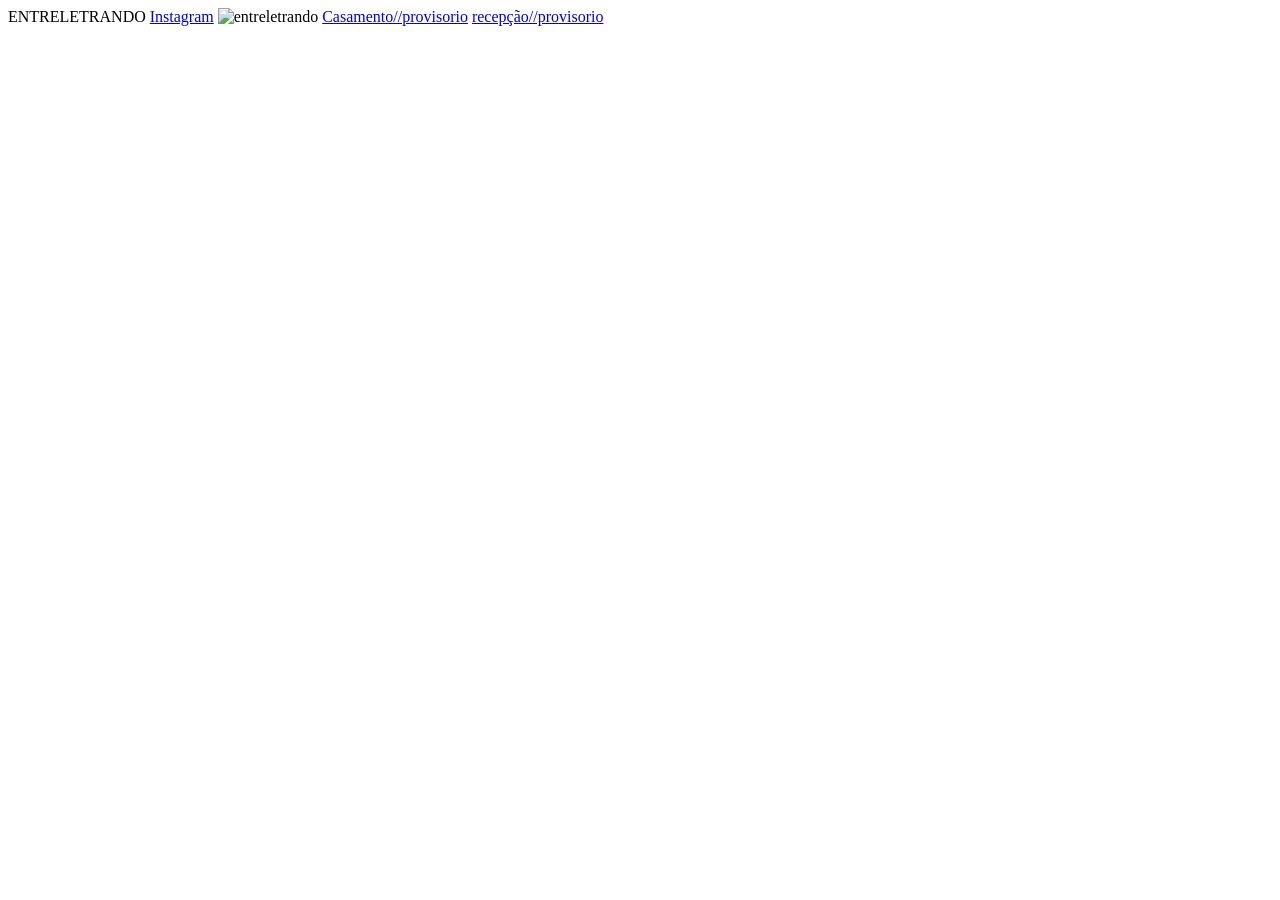
==== index.html @ dffde975 "Site adicionado Todos os arquivos do site, novos arquivos serão modificados ou adicionados em breve" ====
<!DOCTYPE html>
<html lang="pt-br">
<head>
    <meta charset="UTF-8">
    <meta name="viewport" content="width=device-width, initial-scale=1.0">
    <title>Entreletrando</title>
</head>
<body>
    ENTRELETRANDO
    <a href="https://www.instagram.com/entreletrando/">Instagram</a>
    <img src="img/logo.jpg" alt="entreletrando">
    <a href="home.html">Casamento//provisorio</a>
    <a href="login.html">recepção//provisorio</a>
</body>
</html>
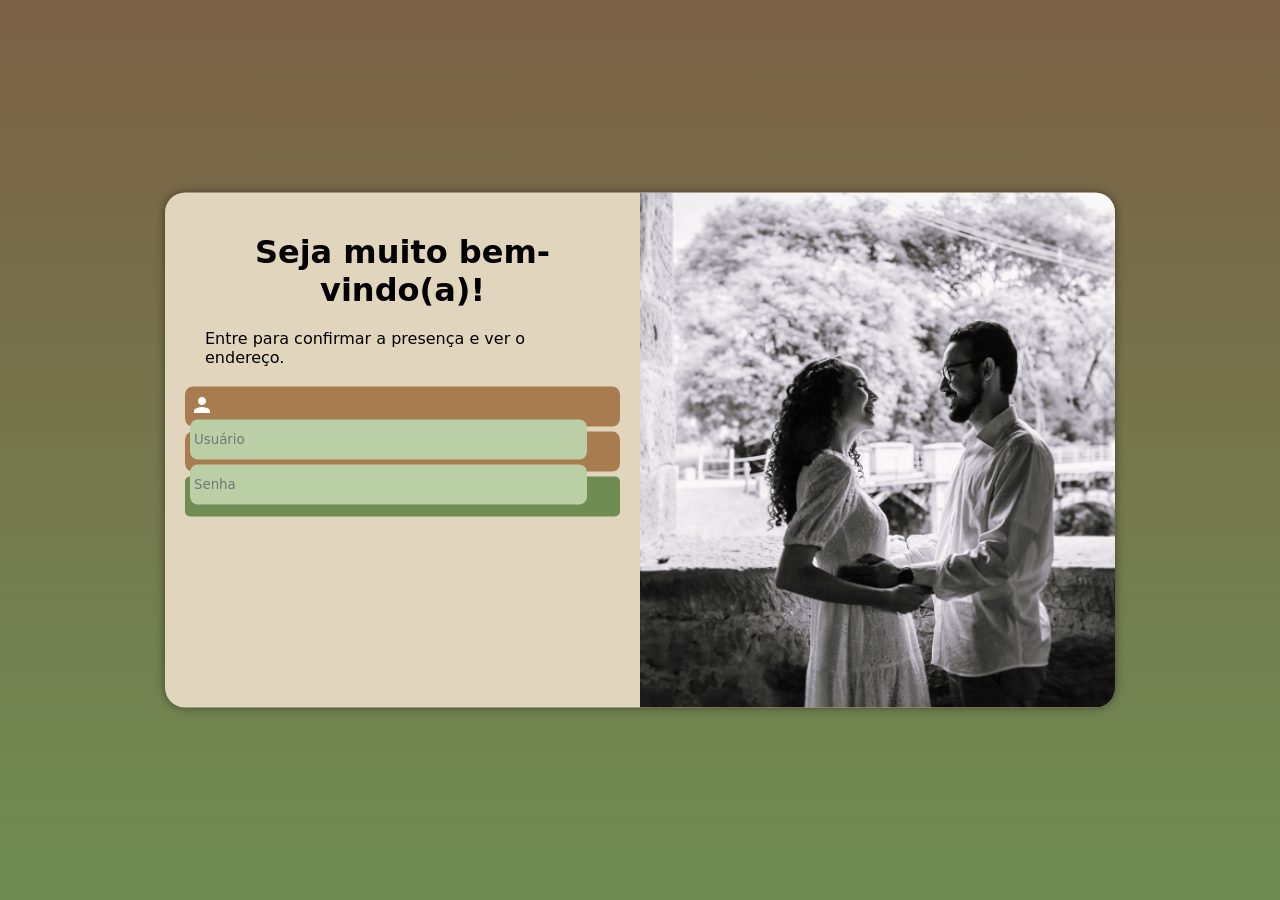
==== commit b7fc8883: "index change" ====
--- a/index.html
+++ b/index.html
@@ -3,13 +3,79 @@
 <head>
     <meta charset="UTF-8">
     <meta name="viewport" content="width=device-width, initial-scale=1.0">
-    <title>Entreletrando</title>
+    <title>Entrar</title>
+    <link href="https://fonts.googleapis.com/icon?family=Material+Icons"
+      rel="stylesheet">
+    <link rel="stylesheet" href="estilos/style.css">
+    <link rel="stylesheet" href="estilos/media-query.css">
 </head>
 <body>
-    ENTRELETRANDO
-    <a href="https://www.instagram.com/entreletrando/">Instagram</a>
-    <img src="img/logo.jpg" alt="entreletrando">
-    <a href="home.html">Casamento//provisorio</a>
-    <a href="login.html">recepção//provisorio</a>
+    <main>
+        <section id="login">
+            <div id="imagem">                
+                <!-- Aqui vai uma imagem nas CSS-->
+            </div>
+            <div id="formulario">
+                <h1>Seja muito bem-vindo(a)!</h1>
+                <p>Entre para confirmar a presença e ver o endereço.</p>
+                <form id="loginForm" action="gathering.html" method="post" autocomplete="on">
+                    <div class="campo">
+                        <i class="material-icons">person</i>
+                        <input type="text" name="login" id="ilogin" placeholder="Usuário" required maxlength="30">
+                        <label for="ilogin">Usuário</label>
+                    </div>
+                    <div class="campo">
+                        <i class="material-icons">vpn_key</i>
+                        <input type="password" name="senha" id="isenha" placeholder="Senha" autocomplete="current-password" required minlength="8" maxlength="20">
+                        <label for="isenha">Senha</label>
+                    </div>
+                    <div id="tentativasMsg" class="tentativas"></div>
+                    <input type="submit" value="Entrar">
+                    <!--<a href="#" class="botao">Esqueci a senha <i class="material-icons">mail</i></a>-->
+                </form>
+            </div>
+        </section>
+    </main>
+    <script>
+    document.body.style.opacity = '1';
+
+    const form = document.getElementById('loginForm');
+    const tentativasMsg = document.getElementById('tentativasMsg');
+    const loginBox = document.querySelector('.formulario');
+    let tentativas = 0;
+    let bloqueado = false;
+
+    form.addEventListener('submit', function (e) {
+      e.preventDefault();
+
+      if (bloqueado) return;
+
+      const user = document.getElementById('ilogin').value.trim().toLowerCase();
+      const pass = document.getElementById('isenha').value.trim();
+
+      if (user === 'recepção' && pass === '04042026') {
+        localStorage.setItem("auth", "true");
+        window.location.href = 'gathering.html';
+      } else {
+        tentativas++;
+        tentativasMsg.textContent = `Tentativa ${tentativas} de 3`;
+        alert('Usuário ou senha incorreto! Tentativa: ' + tentativas + ' de 3.');
+
+        if (tentativas >= 3) {
+          bloqueado = true;
+          tentativasMsg.textContent = `Acesso bloqueado por 15 segundos...`;
+          loginBox.classList.add('bloqueado');
+            //time out não está funcionando não sei porque
+          setTimeout(() => {
+            tentativas = 0;
+            bloqueado = false;
+            loginBox.classList.remove('bloqueado');
+            tentativasMsg.textContent = '';
+            alert('Login desbloqueado. Você pode tentar novamente.');
+          }, 15000); // 15 segundos
+        }
+      }
+    });
+  </script>
 </body>
 </html>
--- a/estilos/style.css
+++ b/estilos/style.css
@@ -0,0 +1,125 @@
+@charset "utf-8";
+/*
+    Paleta de cores
+    verde:#6F8D53
+    marrom:#7B6045
+    old #49a09d
+    old #5f2c82
+*/
+*{
+    font-family: system-ui, -apple-system, BlinkMacSystemFont, 'Segoe UI', Roboto, Oxygen, Ubuntu, Cantarell, 'Open Sans', 'Helvetica Neue', sans-serif;
+    padding: 0px;
+    margin: 0px;
+    box-sizing: border-box;
+}
+body, html{
+    background-color: #7B6045;
+    height: 100vh;
+    width: 100vw;
+}
+main{
+    position: relative;
+    height: 100vh;
+    width: 100vw;
+}
+section#login{
+    position: absolute;
+    top: 50%;
+    left: 50%;
+    overflow: hidden;
+
+    background-color: rgb(226, 213, 190);
+    height: 515px;
+    width: 250px;
+    border-radius: 20px;
+    box-shadow: 0px 0px 10px rgba(0, 0, 0, 0.450);
+    
+
+    transform: translate(-50%, -50%);
+    transition: width .3s, heigth .3s;
+    transition-timing-function: ease;
+}
+section#login > div#imagem{
+    display: block;
+    background: #7B6045 url(../imagens/logo.jpg) no-repeat;
+    background-size: cover;
+    background-position: center;
+    height: 200px;
+    
+}
+section#login >div#formulario{
+    display: block;
+    padding: 10px;
+}
+div#formulario > h1{
+    text-align: center;
+    margin-bottom: 5px;
+}
+div#formulario > p{
+    font-size: 0.8em;
+}
+form > div.campo{
+    background-color: #A97C50;
+    /*border: 2px solid #A97C50;*/
+    display: block;
+    width: 100%;
+    height: 40px;
+    border-radius:8px;
+    margin: 5px 0px; 
+}
+div.campo > label{
+    display: none;
+}
+div.campo{
+    color: white;
+    font-size: 2em;
+    width: 40px;
+    padding-left: 5px;
+}
+div.campo > input{
+    background-color: #bacfa6;
+    font-family: 1em;
+    width: calc(100% - 33px);
+    height: 100%;
+    border: 0px;
+    border-radius: 8px;
+    padding: 4px;
+    transform: translateY(-11px);
+}
+div.campo >input:focus-within{
+    background-color: white;
+    border: none;
+}
+form > input[type=submit]{
+    display: block;
+    font-size: 1em;
+    width: 100%;
+    height: 40px;
+    background-color: #6F8D53;
+    color: white;
+    border: none;
+    border-radius: 5px;
+    cursor: pointer;
+}
+form > input[type=submit]:hover{
+    background-color: #4c6139;
+}
+form > a.botao{
+    display: block;
+    text-align: center;
+    font-size: 1em;
+    width: 100%;
+    height: 40px;
+    padding: 5px;
+    background-color: white;
+    color: #4c6139;
+    border: 1px solid #6F8D53;
+    border-radius: 7px;
+    text-decoration: none;
+}
+form > a.botao:hover{
+    background-color: #93bb6d;
+}
+form > a.botao > i{
+    font-size: 0.8em;
+}
--- a/estilos/media-query.css
+++ b/estilos/media-query.css
@@ -0,0 +1,53 @@
+@charset "UTF-8";
+/* Typical Device Breakpoints
+------------------------------
+Pequenas telas: até 600px
+Celular: de 600px até 768px
+Tablet: 768px até 992px
+Desktop: 992px até 1200px
+Grandes telas: acima de 1200px
+*/
+@media screen and (min-width: 768px) and (max-width: 992px){/*Tablet*/
+    body{
+        background-image: linear-gradient(to top, #6F8D53, #7B6045);
+    }
+    section#login{
+        width: 80vw;
+        height: 280px;
+    }
+    section#login > div#imagem{
+        float: left;
+        width: 30%;
+        height: 100%;
+    }
+    section#login > div#formulario{
+        float: right;
+        width: 70%;
+    }
+}
+@media screen and (min-width: 992px) {/*desktop*/
+    body{
+        background-image: linear-gradient(to top, #6F8D53, #7B6045);
+    }
+    section#login{
+        width: 950px;
+    }
+    section#login > div#imagem{
+        float: right;
+        width: 50%;
+        height: 100%;
+    }
+    section#login > div#formulario{
+        float: left;
+        width: 50%;
+        padding: 20px;
+    }    
+    div#formulario > h1{
+    font-size: 2em;
+    margin: 20px;
+}
+    div#formulario > p{
+    font-size: 1em;
+    margin: 20px;
+}
+}
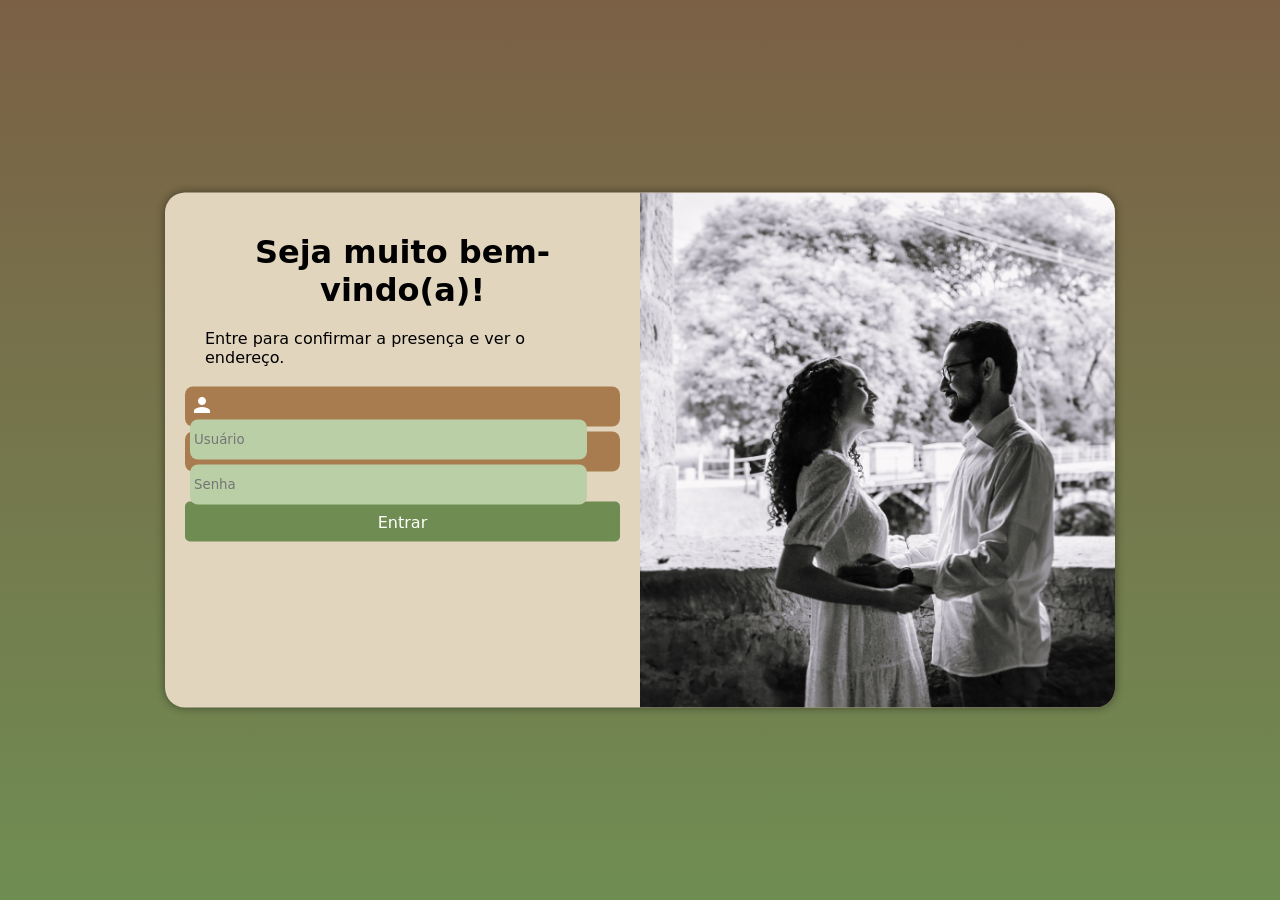
==== commit 0af19f41: "important fixes" ====
--- a/index.html
+++ b/index.html
@@ -36,46 +36,6 @@
             </div>
         </section>
     </main>
-    <script>
-    document.body.style.opacity = '1';
-
-    const form = document.getElementById('loginForm');
-    const tentativasMsg = document.getElementById('tentativasMsg');
-    const loginBox = document.querySelector('.formulario');
-    let tentativas = 0;
-    let bloqueado = false;
-
-    form.addEventListener('submit', function (e) {
-      e.preventDefault();
-
-      if (bloqueado) return;
-
-      const user = document.getElementById('ilogin').value.trim().toLowerCase();
-      const pass = document.getElementById('isenha').value.trim();
-
-      if (user === 'recepção' && pass === '04042026') {
-        localStorage.setItem("auth", "true");
-        window.location.href = 'gathering.html';
-      } else {
-        tentativas++;
-        tentativasMsg.textContent = `Tentativa ${tentativas} de 3`;
-        alert('Usuário ou senha incorreto! Tentativa: ' + tentativas + ' de 3.');
-
-        if (tentativas >= 3) {
-          bloqueado = true;
-          tentativasMsg.textContent = `Acesso bloqueado por 15 segundos...`;
-          loginBox.classList.add('bloqueado');
-            //time out não está funcionando não sei porque
-          setTimeout(() => {
-            tentativas = 0;
-            bloqueado = false;
-            loginBox.classList.remove('bloqueado');
-            tentativasMsg.textContent = '';
-            alert('Login desbloqueado. Você pode tentar novamente.');
-          }, 15000); // 15 segundos
-        }
-      }
-    });
-  </script>
+    <script src="script.js"></script>
 </body>
 </html>
--- a/estilos/style.css
+++ b/estilos/style.css
@@ -36,7 +36,7 @@
     
 
     transform: translate(-50%, -50%);
-    transition: width .3s, heigth .3s;
+    transition: width .3s, height .3s;
     transition-timing-function: ease;
 }
 section#login > div#imagem{
@@ -78,7 +78,7 @@
 }
 div.campo > input{
     background-color: #bacfa6;
-    font-family: 1em;
+    /*font-size: 0.4em;*/
     width: calc(100% - 33px);
     height: 100%;
     border: 0px;
@@ -122,4 +122,29 @@
 }
 form > a.botao > i{
     font-size: 0.8em;
+}
+
+/* Campos e botão desabilitados */
+
+form input:disabled {
+    cursor: not-allowed;
+}
+
+#formulario.bloqueado .campo {
+    opacity: 0.55;
+}
+
+#formulario.bloqueado .campo > input {
+    cursor: not-allowed;
+}
+
+/* Mensagem de tentativas e bloqueio */
+
+.tentativas {
+    min-height: 20px;
+    margin: 5px 0;
+    color: #7B3028;
+    font-size: 0.8em;
+    font-weight: bold;
+    text-align: center;
 }
--- a/estilos/media-query.css
+++ b/estilos/media-query.css
@@ -7,7 +7,7 @@
 Desktop: 992px até 1200px
 Grandes telas: acima de 1200px
 */
-@media screen and (min-width: 768px) and (max-width: 992px){/*Tablet*/
+@media screen and (min-width: 768px) and (max-width: 991px){/*Tablet*/
     body{
         background-image: linear-gradient(to top, #6F8D53, #7B6045);
     }
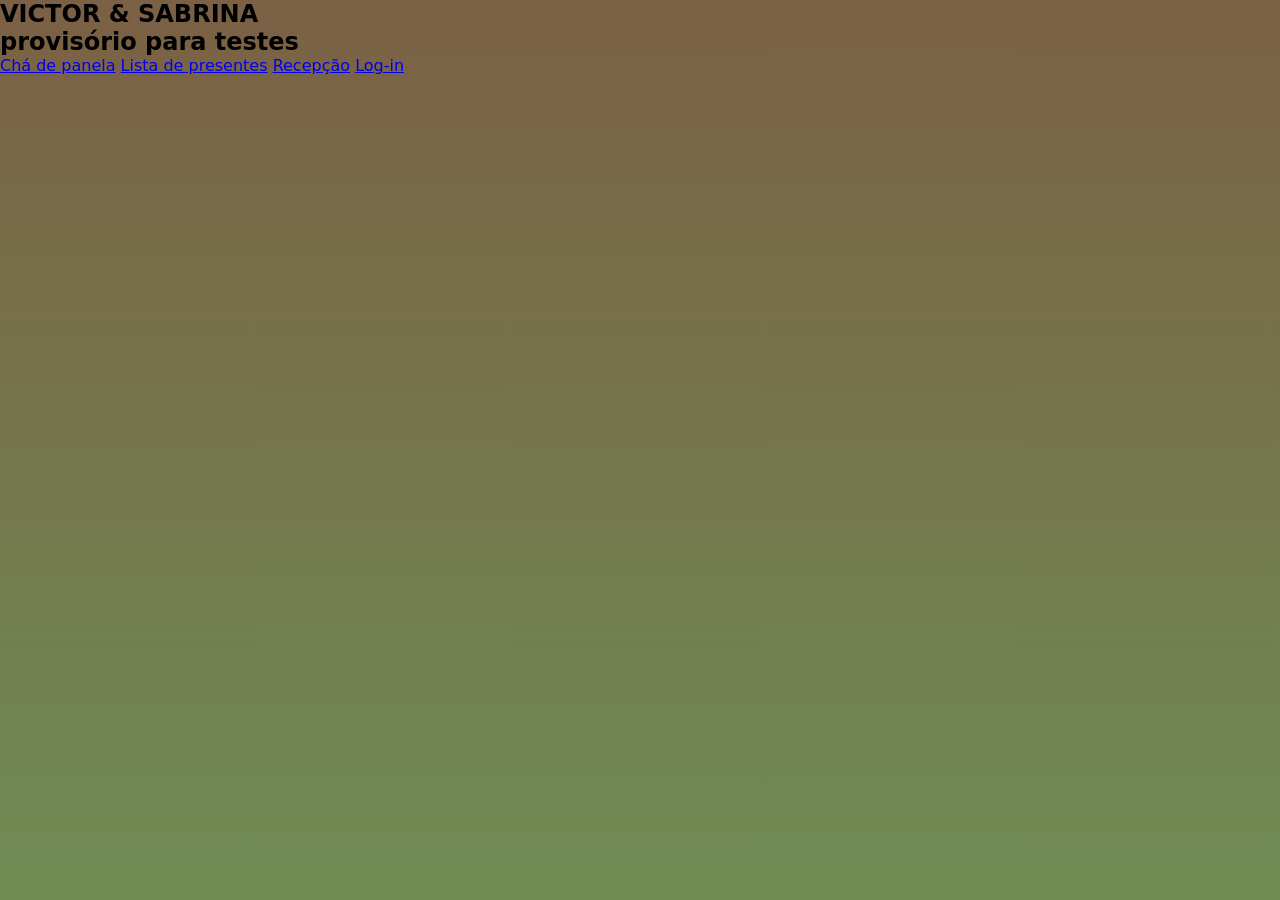
==== commit a085dacb: "Site Update" ====
--- a/index.html
+++ b/index.html
@@ -3,39 +3,26 @@
 <head>
     <meta charset="UTF-8">
     <meta name="viewport" content="width=device-width, initial-scale=1.0">
-    <title>Entrar</title>
-    <link href="https://fonts.googleapis.com/icon?family=Material+Icons"
-      rel="stylesheet">
+    <title>Victor & Sabrina</title>
     <link rel="stylesheet" href="estilos/style.css">
     <link rel="stylesheet" href="estilos/media-query.css">
 </head>
 <body>
     <main>
-        <section id="login">
-            <div id="imagem">                
-                <!-- Aqui vai uma imagem nas CSS-->
+        <section id="h-0">
+            <div id="h-imagem">
+                <!-- imagem via css-->
             </div>
-            <div id="formulario">
-                <h1>Seja muito bem-vindo(a)!</h1>
-                <p>Entre para confirmar a presença e ver o endereço.</p>
-                <form id="loginForm" action="gathering.html" method="post" autocomplete="on">
-                    <div class="campo">
-                        <i class="material-icons">person</i>
-                        <input type="text" name="login" id="ilogin" placeholder="Usuário" required maxlength="30">
-                        <label for="ilogin">Usuário</label>
-                    </div>
-                    <div class="campo">
-                        <i class="material-icons">vpn_key</i>
-                        <input type="password" name="senha" id="isenha" placeholder="Senha" autocomplete="current-password" required minlength="8" maxlength="20">
-                        <label for="isenha">Senha</label>
-                    </div>
-                    <div id="tentativasMsg" class="tentativas"></div>
-                    <input type="submit" value="Entrar">
-                    <!--<a href="#" class="botao">Esqueci a senha <i class="material-icons">mail</i></a>-->
-                </form>
+            <div id="h-1">
+                <h1>VICTOR & SABRINA</h1>
+                <!--provisório-->
+                <h2>provisório para testes</h2>
+                <a href="teapot.html">Chá de panela</a>
+                <a href="gift.html">Lista de presentes</a>
+                <a href="gathering.html">Recepção</a>
+                <a href="login.html">Log-in</a>
             </div>
         </section>
     </main>
-    <script src="script.js"></script>
 </body>
 </html>
--- a/estilos/style.css
+++ b/estilos/style.css
@@ -45,6 +45,7 @@
     background-size: cover;
     background-position: center;
     height: 200px;
+    cursor: none;
     
 }
 section#login >div#formulario{
@@ -136,6 +137,7 @@
 
 #formulario.bloqueado .campo > input {
     cursor: not-allowed;
+    opacity: 0.55;
 }
 
 /* Mensagem de tentativas e bloqueio */
@@ -147,4 +149,35 @@
     font-size: 0.8em;
     font-weight: bold;
     text-align: center;
-}+}
+/*
+GATHERING
+*/
+main#gathering{
+    background-color: #6F8D53;
+}
+section#g-0{
+    position: absolute;
+    top: 50%;
+    left: 50%;
+    overflow: hidden;
+
+    background-color: rgb(226, 213, 190);
+    height: 95%;
+    width: 95%;
+    border-radius: 20px;
+    box-shadow: 0px 0px 10px rgba(0, 0, 0, 0.350);
+    
+
+    transform: translate(-50%, -50%);
+    transition: width .3s, height .3s;
+    transition-timing-function: ease;
+}
+section#g-0 > div#g-imagem{
+    display: block;
+    background: #6F8D53 url(../imagens/img1.jpg) no-repeat;
+    background-size: cover;
+    background-position: center;
+    height: 200px;
+}
+ 
--- a/estilos/media-query.css
+++ b/estilos/media-query.css
@@ -7,7 +7,8 @@
 Desktop: 992px até 1200px
 Grandes telas: acima de 1200px
 */
-@media screen and (min-width: 768px) and (max-width: 991px){/*Tablet*/
+/*Tablet*/
+@media screen and (min-width: 768px) and (max-width: 991px){
     body{
         background-image: linear-gradient(to top, #6F8D53, #7B6045);
     }
@@ -24,8 +25,12 @@
         float: right;
         width: 70%;
     }
+    
 }
-@media screen and (min-width: 992px) {/*desktop*/
+/*
+    desktop
+*/
+@media screen and (min-width: 992px) {
     body{
         background-image: linear-gradient(to top, #6F8D53, #7B6045);
     }
